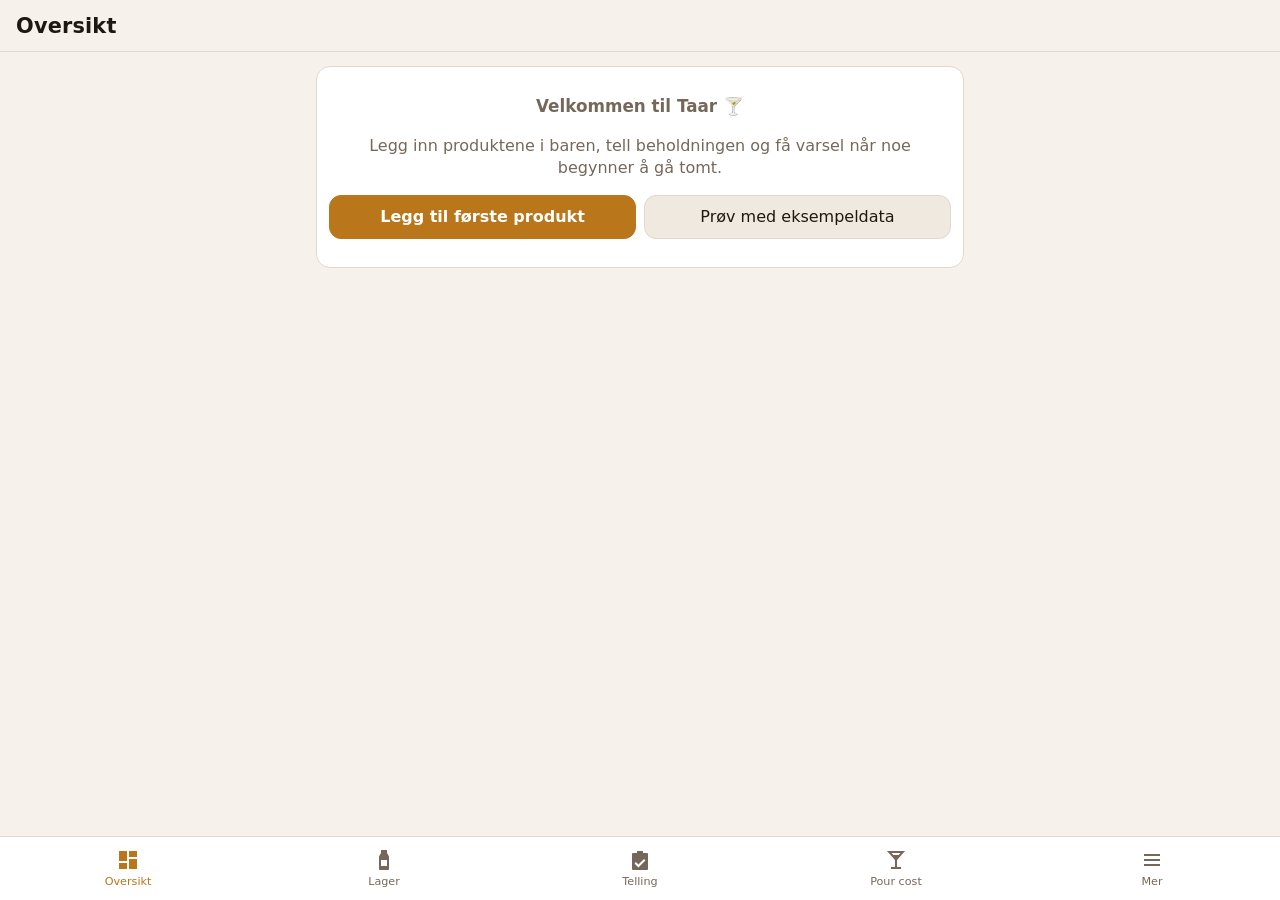
==== index.html @ 4aab5393 "Add Taar: personal bar inventory PWA Mobile-first offline web app for bar inventory: products with c" ====
<!doctype html>
<html lang="nb">
<head>
  <meta charset="utf-8">
  <meta name="viewport" content="width=device-width, initial-scale=1, viewport-fit=cover">
  <meta name="theme-color" content="#14110f">
  <meta name="apple-mobile-web-app-capable" content="yes">
  <meta name="mobile-web-app-capable" content="yes">
  <meta name="apple-mobile-web-app-status-bar-style" content="black-translucent">
  <meta name="apple-mobile-web-app-title" content="Taar">
  <title>Taar – barlager</title>
  <link rel="manifest" href="manifest.webmanifest">
  <link rel="icon" href="icon.svg" type="image/svg+xml">
  <link rel="apple-touch-icon" href="icon-192.png">
  <link rel="stylesheet" href="styles.css">
</head>
<body>
  <header class="topbar">
    <h1 id="title">Oversikt</h1>
  </header>

  <main id="view" class="view"></main>

  <nav class="tabbar" aria-label="Hovedmeny">
    <a href="#/oversikt" data-tab="oversikt">
      <svg viewBox="0 0 24 24" aria-hidden="true"><path d="M3 13h8V3H3zm0 8h8v-6H3zm10 0h8V11h-8zm0-18v6h8V3z"/></svg>
      <span>Oversikt</span><b class="badge" id="badge-low" hidden></b>
    </a>
    <a href="#/lager" data-tab="lager">
      <svg viewBox="0 0 24 24" aria-hidden="true"><path d="M9 2h6v3l1.5 2.5c.33.55.5 1.17.5 1.8V21a1 1 0 0 1-1 1H8a1 1 0 0 1-1-1V9.3c0-.63.17-1.25.5-1.8L9 5zm0 10v6h6v-6z"/></svg>
      <span>Lager</span>
    </a>
    <a href="#/telling" data-tab="telling">
      <svg viewBox="0 0 24 24" aria-hidden="true"><path d="M9 3h6v2h4a1 1 0 0 1 1 1v15a1 1 0 0 1-1 1H5a1 1 0 0 1-1-1V6a1 1 0 0 1 1-1h4zm1.4 13.6-2.5-2.5-1.4 1.4 3.9 3.9 7-7-1.4-1.4z"/></svg>
      <span>Telling</span><b class="badge dot" id="badge-count" hidden></b>
    </a>
    <a href="#/drinker" data-tab="drinker">
      <svg viewBox="0 0 24 24" aria-hidden="true"><path d="M3 3h18l-8 9v7h4v2H7v-2h4v-7zm4.5 2 1.8 2h5.4l1.8-2z"/></svg>
      <span>Pour cost</span>
    </a>
    <a href="#/mer" data-tab="mer">
      <svg viewBox="0 0 24 24" aria-hidden="true"><path d="M4 6h16v2H4zm0 5h16v2H4zm0 5h16v2H4z"/></svg>
      <span>Mer</span>
    </a>
  </nav>

  <dialog id="sheet" class="sheet">
    <div class="sheet-grip"></div>
    <button class="sheet-close" data-action="close-sheet" aria-label="Lukk">✕</button>
    <div id="sheet-body"></div>
  </dialog>

  <div id="toast" class="toast" role="status" aria-live="polite"></div>

  <script src="app.js"></script>
</body>
</html>
---- styles.css ----
:root {
  --bg: #14110f;
  --surface: #1f1a17;
  --surface-2: #2a241f;
  --line: #3a322b;
  --text: #f4ede4;
  --muted: #a89a8b;
  --accent: #e8a948;
  --accent-ink: #1a1208;
  --ok: #5cc28a;
  --warn: #e8a948;
  --bad: #ef6a5b;
  --radius: 14px;
  --tabbar-h: 64px;
  color-scheme: dark;
}

@media (prefers-color-scheme: light) {
  :root {
    --bg: #f6f1ea;
    --surface: #ffffff;
    --surface-2: #f0e9df;
    --line: #e2d8cb;
    --text: #1d1813;
    --muted: #75685b;
    --accent: #b9761a;
    --accent-ink: #ffffff;
    --ok: #23864f;
    --warn: #b9761a;
    --bad: #c53b2c;
    color-scheme: light;
  }
}

* { box-sizing: border-box; }
html, body { margin: 0; }
body {
  background: var(--bg);
  color: var(--text);
  font: 16px/1.4 system-ui, -apple-system, "Segoe UI", Roboto, sans-serif;
  -webkit-tap-highlight-color: transparent;
  padding-bottom: calc(var(--tabbar-h) + env(safe-area-inset-bottom));
}
button, input, select, textarea { font: inherit; color: inherit; }
a { color: var(--accent); }
h2 { font-size: 1.05rem; margin: 0 0 .6rem; }
h3 { font-size: .95rem; margin: 1rem 0 .4rem; color: var(--muted); font-weight: 600; }
.muted { color: var(--muted); }
.small { font-size: .85rem; }
.right { text-align: right; }
.num { font-variant-numeric: tabular-nums; }

/* Layout */
.topbar {
  position: sticky; top: 0; z-index: 10;
  background: color-mix(in srgb, var(--bg) 92%, transparent);
  backdrop-filter: blur(10px);
  padding: calc(env(safe-area-inset-top) + 12px) 16px 10px;
  border-bottom: 1px solid var(--line);
}
.topbar h1 { margin: 0; font-size: 1.3rem; letter-spacing: .01em; }
.view { max-width: 680px; margin: 0 auto; padding: 14px 16px 24px; }

.tabbar {
  position: fixed; inset: auto 0 0 0; z-index: 20;
  display: flex; justify-content: space-around;
  height: calc(var(--tabbar-h) + env(safe-area-inset-bottom));
  padding-bottom: env(safe-area-inset-bottom);
  background: var(--surface);
  border-top: 1px solid var(--line);
}
.tabbar a {
  position: relative; flex: 1;
  display: flex; flex-direction: column; align-items: center; justify-content: center; gap: 2px;
  color: var(--muted); text-decoration: none; font-size: .7rem;
}
.tabbar svg { width: 24px; height: 24px; fill: currentColor; }
.tabbar a.active { color: var(--accent); }
.badge {
  position: absolute; top: 6px; left: calc(50% + 6px);
  min-width: 18px; height: 18px; padding: 0 5px; border-radius: 9px;
  background: var(--bad); color: #fff; font-size: .7rem; line-height: 18px; text-align: center;
}
.badge.dot { min-width: 10px; width: 10px; height: 10px; padding: 0; background: var(--accent); top: 10px; }

/* Cards & stats */
.card {
  background: var(--surface); border: 1px solid var(--line); border-radius: var(--radius);
  padding: 14px; margin-bottom: 12px;
}
.card-head { display: flex; align-items: center; justify-content: space-between; gap: 8px; margin-bottom: .6rem; }
.card-head h2 { margin: 0; }
.stats { display: grid; grid-template-columns: repeat(3, 1fr); gap: 8px; margin-bottom: 12px; }
.stat { background: var(--surface); border: 1px solid var(--line); border-radius: var(--radius); padding: 12px; min-width: 0; }
.stat .label { color: var(--muted); font-size: .75rem; }
.stat .value { font-size: 1.15rem; font-weight: 700; font-variant-numeric: tabular-nums; overflow-wrap: anywhere; }
.stat.alert .value { color: var(--bad); }
.grid2 { display: grid; grid-template-columns: 1fr 1fr; gap: 8px; }

/* Buttons */
.btn {
  display: inline-flex; align-items: center; justify-content: center; gap: 6px;
  min-height: 44px; padding: 0 16px; border-radius: 12px;
  border: 1px solid var(--line); background: var(--surface-2); cursor: pointer; text-decoration: none; color: var(--text);
}
.btn.primary { background: var(--accent); border-color: var(--accent); color: var(--accent-ink); font-weight: 600; }
.btn.danger { color: var(--bad); }
.btn.small { min-height: 34px; padding: 0 12px; font-size: .9rem; }
.btn.block { width: 100%; }
.btn:disabled { opacity: .5; }
.btn-row { display: flex; gap: 8px; flex-wrap: wrap; margin-top: 12px; }
.btn-row .btn { flex: 1; }
.linkbtn { background: none; border: 0; color: var(--accent); padding: 0; cursor: pointer; }
.fab {
  position: fixed; z-index: 15;
  right: max(16px, calc(50% - 340px + 16px));
  bottom: calc(var(--tabbar-h) + env(safe-area-inset-bottom) + 16px);
  width: 56px; height: 56px; border-radius: 50%; border: 0;
  background: var(--accent); color: var(--accent-ink); font-size: 2rem; line-height: 1;
  box-shadow: 0 6px 20px rgba(0,0,0,.35); cursor: pointer;
}

/* Lists */
.list { background: var(--surface); border: 1px solid var(--line); border-radius: var(--radius); overflow: hidden; margin-bottom: 12px; }
.row {
  display: flex; align-items: center; gap: 10px; padding: 12px 14px;
  border-top: 1px solid var(--line); cursor: pointer; min-height: 60px;
}
.row:first-child { border-top: 0; }
.row-main { flex: 1; min-width: 0; }
.row-title { font-weight: 600; overflow: hidden; text-overflow: ellipsis; white-space: nowrap; }
.row-sub { color: var(--muted); font-size: .82rem; overflow: hidden; text-overflow: ellipsis; white-space: nowrap; }
.row-end { text-align: right; font-variant-numeric: tabular-nums; white-space: nowrap; }
.group-label { font-size: .78rem; text-transform: uppercase; letter-spacing: .06em; color: var(--muted); margin: 14px 4px 6px; }
.tag { display: inline-block; padding: 1px 7px; border-radius: 6px; font-size: .72rem; font-weight: 700; vertical-align: 2px; margin-left: 4px; }
.tag.low { background: color-mix(in srgb, var(--bad) 20%, transparent); color: var(--bad); }
.tag.bell { background: var(--surface-2); color: var(--muted); font-weight: 500; }
.pct { display: inline-block; min-width: 58px; padding: 4px 8px; border-radius: 8px; text-align: center; font-weight: 700; font-variant-numeric: tabular-nums; }
.pct.ok { background: color-mix(in srgb, var(--ok) 18%, transparent); color: var(--ok); }
.pct.warn { background: color-mix(in srgb, var(--warn) 20%, transparent); color: var(--warn); }
.pct.bad { background: color-mix(in srgb, var(--bad) 18%, transparent); color: var(--bad); }
.empty { text-align: center; padding: 28px 12px; color: var(--muted); }
.empty .btn-row { justify-content: center; }

/* Stepper */
.stepper { display: inline-flex; align-items: center; border: 1px solid var(--line); border-radius: 12px; overflow: hidden; flex-shrink: 0; }
.stepper button {
  width: 40px; height: 40px; border: 0; background: var(--surface-2); font-size: 1.3rem; cursor: pointer;
}
.stepper .qty { min-width: 64px; text-align: center; font-variant-numeric: tabular-nums; font-weight: 600; padding: 0 6px; font-size: .95rem; }
.stepper input.qty { width: 64px; border: 0; background: transparent; height: 40px; -moz-appearance: textfield; }
.stepper input.qty::-webkit-inner-spin-button { -webkit-appearance: none; }

/* Toolbar */
.toolbar { display: flex; gap: 8px; margin-bottom: 8px; flex-wrap: wrap; }
.toolbar input[type=search] { flex: 1 1 180px; }
.toolbar select { flex: 0 1 160px; }
.chip { display: inline-flex; align-items: center; gap: 6px; padding: 0 12px; min-height: 44px; border: 1px solid var(--line); border-radius: 12px; background: var(--surface); font-size: .9rem; cursor: pointer; }
.chip input { accent-color: var(--accent); }

/* Forms */
input[type=text], input[type=search], input[type=number], select, textarea {
  width: 100%; min-height: 44px; padding: 8px 12px;
  background: var(--surface-2); border: 1px solid var(--line); border-radius: 10px;
}
input:focus, select:focus, textarea:focus { outline: 2px solid var(--accent); outline-offset: 1px; }
label.field { display: block; margin-bottom: 12px; }
label.field > span { display: block; font-size: .85rem; color: var(--muted); margin-bottom: 4px; }
.field-row { display: grid; grid-template-columns: 1fr 1fr; gap: 10px; }
.check { display: flex; align-items: center; gap: 10px; margin: 6px 0 12px; cursor: pointer; }
.check input { width: 22px; height: 22px; accent-color: var(--accent); }
.hint { font-size: .8rem; color: var(--muted); margin: -6px 0 12px; }
.input-suffix { position: relative; }
.input-suffix input { padding-right: 44px; }
.input-suffix em { position: absolute; right: 12px; top: 50%; transform: translateY(-50%); color: var(--muted); font-style: normal; font-size: .85rem; pointer-events: none; }

/* Sheet (dialog) */
.sheet {
  width: 100%; max-width: 640px; max-height: 92vh; margin: auto auto 0;
  padding: 10px 16px calc(20px + env(safe-area-inset-bottom));
  border: 1px solid var(--line); border-bottom: 0; border-radius: 20px 20px 0 0;
  background: var(--surface); color: var(--text);
}
.sheet::backdrop { background: rgba(0,0,0,.55); }
.sheet[open] { animation: slideup .18s ease-out; }
@keyframes slideup { from { transform: translateY(40px); } to { transform: none; } }
.sheet-grip { width: 40px; height: 5px; border-radius: 3px; background: var(--line); margin: 0 auto 8px; }
.sheet-close { position: absolute; top: 10px; right: 12px; width: 36px; height: 36px; border-radius: 50%; border: 0; background: var(--surface-2); cursor: pointer; }
.sheet h2 { font-size: 1.2rem; margin: 6px 44px 4px 0; }
.big-stock { font-size: 2.2rem; font-weight: 800; font-variant-numeric: tabular-nums; }
.kv { display: grid; grid-template-columns: 1fr 1fr; gap: 8px; margin: 12px 0; }
.kv div { background: var(--surface-2); border-radius: 10px; padding: 8px 10px; }
.kv span { display: block; font-size: .75rem; color: var(--muted); }
.kv b { font-variant-numeric: tabular-nums; }

/* Ingredients editor */
.ing { display: grid; grid-template-columns: 1fr 96px 40px; gap: 6px; margin-bottom: 6px; align-items: center; }
.ing button { height: 44px; border-radius: 10px; border: 1px solid var(--line); background: var(--surface-2); cursor: pointer; }
.calc { background: var(--surface-2); border-radius: 12px; padding: 10px 12px; margin: 10px 0; display: grid; grid-template-columns: 1fr auto; gap: 4px 12px; font-variant-numeric: tabular-nums; }
.calc .big { font-size: 1.1rem; font-weight: 700; }

/* Counting */
.count-row { padding: 12px 14px; border-top: 1px solid var(--line); }
.count-row:first-child { border-top: 0; }
.count-row.done { background: color-mix(in srgb, var(--ok) 7%, transparent); }
.count-head { display: flex; align-items: center; gap: 10px; }
.count-head .row-main { flex: 1; }
.count-ctrl { display: flex; align-items: center; gap: 12px; margin-top: 10px; flex-wrap: wrap; }
.count-ctrl .lbl { font-size: .8rem; color: var(--muted); }
.open { display: flex; align-items: center; gap: 10px; flex: 1 1 200px; }
.open input[type=range] { flex: 1; accent-color: var(--accent); height: 32px; }
.open-val { min-width: 34px; text-align: right; font-weight: 600; font-variant-numeric: tabular-nums; }
.bottle { width: 18px; height: 34px; border: 2px solid var(--muted); border-radius: 5px 5px 4px 4px; position: relative; overflow: hidden; flex-shrink: 0; }
.bottle i { position: absolute; left: 0; right: 0; bottom: 0; background: var(--accent); transition: height .1s; }
.done-btn { width: 40px; height: 40px; border-radius: 50%; border: 1px solid var(--line); background: var(--surface-2); color: var(--muted); cursor: pointer; font-size: 1.1rem; flex-shrink: 0; }
.count-row.done .done-btn { background: var(--ok); border-color: var(--ok); color: #fff; }
.count-footer {
  position: sticky; bottom: calc(var(--tabbar-h) + env(safe-area-inset-bottom) + 8px);
  display: flex; align-items: center; gap: 8px; padding: 10px 12px; margin-top: 12px;
  background: var(--surface); border: 1px solid var(--line); border-radius: var(--radius);
  box-shadow: 0 -6px 20px rgba(0,0,0,.25);
}
.count-footer .progress { flex: 1; font-size: .9rem; }
.bar { height: 6px; border-radius: 3px; background: var(--surface-2); overflow: hidden; margin-top: 4px; }
.bar i { display: block; height: 100%; background: var(--ok); }

/* Tables */
table { width: 100%; border-collapse: collapse; font-size: .9rem; }
th, td { padding: 8px 6px; border-top: 1px solid var(--line); text-align: left; }
th { color: var(--muted); font-weight: 600; font-size: .78rem; border-top: 0; }
td.n, th.n { text-align: right; font-variant-numeric: tabular-nums; white-space: nowrap; }
.table-wrap { overflow-x: auto; }

.toast {
  position: fixed; left: 50%; bottom: calc(var(--tabbar-h) + env(safe-area-inset-bottom) + 84px);
  transform: translateX(-50%) translateY(20px); opacity: 0; pointer-events: none;
  background: var(--text); color: var(--bg); padding: 10px 16px; border-radius: 12px;
  font-size: .9rem; transition: .2s; z-index: 50; max-width: calc(100% - 32px);
}
.toast.show { opacity: 1; transform: translateX(-50%); }

@media (max-width: 380px) {
  .stats { grid-template-columns: 1fr 1fr; }
  .stats .stat:last-child { grid-column: span 2; }
}
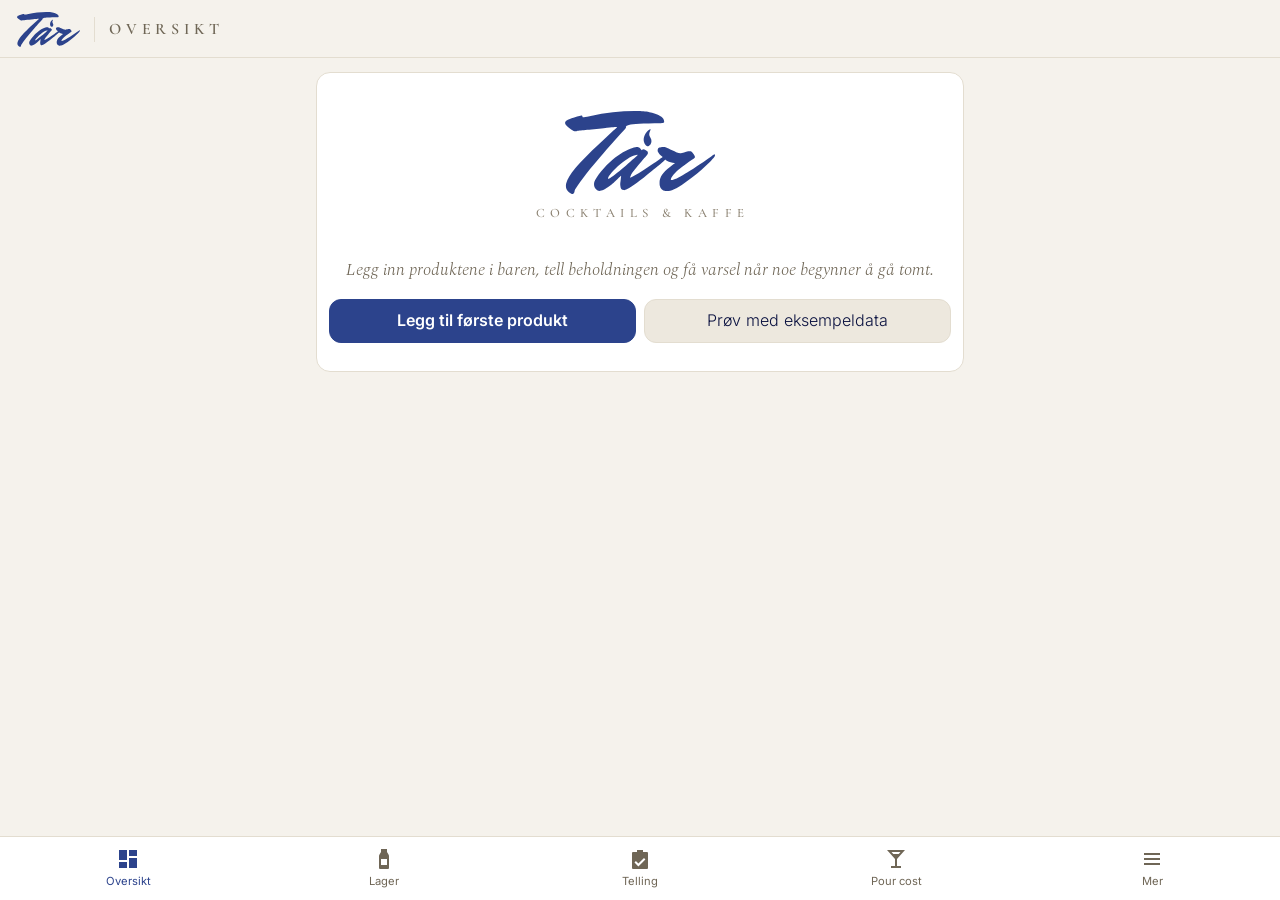
==== commit a053c0fc: "Apply Tår brand identity Rename app from Taar to Tår. Add traced vector wordmark (logo.svg) and coba" ====
--- a/index.html
+++ b/index.html
@@ -3,19 +3,22 @@
 <head>
   <meta charset="utf-8">
   <meta name="viewport" content="width=device-width, initial-scale=1, viewport-fit=cover">
-  <meta name="theme-color" content="#14110f">
+  <meta name="theme-color" content="#F5F2EC" media="(prefers-color-scheme: light)">
+  <meta name="theme-color" content="#0B1240" media="(prefers-color-scheme: dark)">
   <meta name="apple-mobile-web-app-capable" content="yes">
   <meta name="mobile-web-app-capable" content="yes">
-  <meta name="apple-mobile-web-app-status-bar-style" content="black-translucent">
-  <meta name="apple-mobile-web-app-title" content="Taar">
-  <title>Taar – barlager</title>
+  <meta name="apple-mobile-web-app-status-bar-style" content="default">
+  <meta name="apple-mobile-web-app-title" content="Tår">
+  <title>Tår – barlager</title>
   <link rel="manifest" href="manifest.webmanifest">
   <link rel="icon" href="icon.svg" type="image/svg+xml">
+  <link rel="preload" href="fonts/cormorant-garamond-latin-600-normal.woff2" as="font" type="font/woff2" crossorigin>
   <link rel="apple-touch-icon" href="icon-192.png">
   <link rel="stylesheet" href="styles.css">
 </head>
 <body>
   <header class="topbar">
+    <a href="#/oversikt" class="logo" aria-label="Tår – til oversikten"></a>
     <h1 id="title">Oversikt</h1>
   </header>
 
--- a/styles.css
+++ b/styles.css
@@ -1,34 +1,60 @@
+@font-face { font-family: "Cormorant Garamond"; font-weight: 500; font-style: normal; font-display: swap; src: url(fonts/cormorant-garamond-latin-500-normal.woff2) format("woff2"); }
+@font-face { font-family: "Cormorant Garamond"; font-weight: 600; font-style: normal; font-display: swap; src: url(fonts/cormorant-garamond-latin-600-normal.woff2) format("woff2"); }
+@font-face { font-family: "Cormorant Garamond"; font-weight: 600; font-style: italic; font-display: swap; src: url(fonts/cormorant-garamond-latin-600-italic.woff2) format("woff2"); }
+@font-face { font-family: "Spectral"; font-weight: 300; font-style: italic; font-display: swap; src: url(fonts/spectral-latin-300-italic.woff2) format("woff2"); }
+@font-face { font-family: "Spectral"; font-weight: 300; font-style: normal; font-display: swap; src: url(fonts/spectral-latin-300-normal.woff2) format("woff2"); }
+@font-face { font-family: "Inter"; font-weight: 300; font-style: normal; font-display: swap; src: url(fonts/inter-latin-300-normal.woff2) format("woff2"); }
+@font-face { font-family: "Inter"; font-weight: 400; font-style: normal; font-display: swap; src: url(fonts/inter-latin-400-normal.woff2) format("woff2"); }
+@font-face { font-family: "Inter"; font-weight: 600; font-style: normal; font-display: swap; src: url(fonts/inter-latin-600-normal.woff2) format("woff2"); }
+
+/* Tår profil: Cobalt #2C438C, Navy #0B1240, Linen #EDE8DE, White,
+   aksenter #DE906E, #B0785F, #8A8070 */
 :root {
-  --bg: #14110f;
-  --surface: #1f1a17;
-  --surface-2: #2a241f;
-  --line: #3a322b;
-  --text: #f4ede4;
-  --muted: #a89a8b;
-  --accent: #e8a948;
-  --accent-ink: #1a1208;
-  --ok: #5cc28a;
-  --warn: #e8a948;
-  --bad: #ef6a5b;
+  --font-display: "Cormorant Garamond", Garamond, "Times New Roman", serif;
+  --font-text: "Spectral", Georgia, serif;
+  --font-ui: "Inter", system-ui, -apple-system, "Segoe UI", Roboto, sans-serif;
+
+  --cobalt: #2C438C;
+  --navy: #0B1240;
+  --linen: #EDE8DE;
+  --peach: #DE906E;
+  --clay: #B0785F;
+  --stone: #8A8070;
+
+  --bg: #F5F2EC;
+  --surface: #FFFFFF;
+  --surface-2: #EDE8DE;
+  --line: #E3DDD0;
+  --text: #0B1240;
+  --muted: #6F6656;
+  --brand: #2C438C;
+  --accent: #2C438C;
+  --accent-ink: #FFFFFF;
+  --highlight: #DE906E;
+  --ok: #3F7A5C;
+  --warn: #A9673F;
+  --bad: #B8432E;
   --radius: 14px;
   --tabbar-h: 64px;
-  color-scheme: dark;
-}
-
-@media (prefers-color-scheme: light) {
+  color-scheme: light;
+}
+
+@media (prefers-color-scheme: dark) {
   :root {
-    --bg: #f6f1ea;
-    --surface: #ffffff;
-    --surface-2: #f0e9df;
-    --line: #e2d8cb;
-    --text: #1d1813;
-    --muted: #75685b;
-    --accent: #b9761a;
-    --accent-ink: #ffffff;
-    --ok: #23864f;
-    --warn: #b9761a;
-    --bad: #c53b2c;
-    color-scheme: light;
+    --bg: #0B1240;
+    --surface: #121A4E;
+    --surface-2: #1B2460;
+    --line: #29336F;
+    --text: #EDE8DE;
+    --muted: #ABA393;
+    --brand: #EDE8DE;
+    --accent: #DE906E;
+    --accent-ink: #0B1240;
+    --highlight: #DE906E;
+    --ok: #7FBF98;
+    --warn: #E5A57F;
+    --bad: #F08A72;
+    color-scheme: dark;
   }
 }
 
@@ -37,14 +63,14 @@
 body {
   background: var(--bg);
   color: var(--text);
-  font: 16px/1.4 system-ui, -apple-system, "Segoe UI", Roboto, sans-serif;
+  font: 400 16px/1.45 var(--font-ui);
   -webkit-tap-highlight-color: transparent;
   padding-bottom: calc(var(--tabbar-h) + env(safe-area-inset-bottom));
 }
 button, input, select, textarea { font: inherit; color: inherit; }
 a { color: var(--accent); }
-h2 { font-size: 1.05rem; margin: 0 0 .6rem; }
-h3 { font-size: .95rem; margin: 1rem 0 .4rem; color: var(--muted); font-weight: 600; }
+h2 { font-family: var(--font-display); font-weight: 600; font-size: 1.45rem; line-height: 1.15; margin: 0 0 .6rem; color: var(--brand); }
+h3 { font-family: var(--font-display); font-size: .9rem; font-weight: 600; text-transform: uppercase; letter-spacing: .28em; margin: 1.2rem 0 .4rem; color: var(--muted); }
 .muted { color: var(--muted); }
 .small { font-size: .85rem; }
 .right { text-align: right; }
@@ -58,7 +84,20 @@
   padding: calc(env(safe-area-inset-top) + 12px) 16px 10px;
   border-bottom: 1px solid var(--line);
 }
-.topbar h1 { margin: 0; font-size: 1.3rem; letter-spacing: .01em; }
+.topbar { display: flex; align-items: center; gap: 14px; }
+.topbar h1 {
+  margin: 0; font-family: var(--font-display); font-weight: 600; font-size: 1rem;
+  text-transform: uppercase; letter-spacing: .3em; color: var(--muted);
+  padding-left: 14px; border-left: 1px solid var(--line); line-height: 1.6;
+}
+.logo {
+  display: block; aspect-ratio: 1552 / 858; background: var(--brand);
+  -webkit-mask: url(logo.svg) center / contain no-repeat; mask: url(logo.svg) center / contain no-repeat;
+}
+.topbar .logo { width: 64px; }
+.hero { text-align: center; padding: 10px 0 18px; }
+.hero .logo { width: 150px; margin: 0 auto; }
+.hero .tagline { font-family: var(--font-display); font-style: normal; font-weight: 500; font-size: .8rem; text-transform: uppercase; letter-spacing: .42em; color: var(--stone); margin-top: 10px; padding-left: .42em; }
 .view { max-width: 680px; margin: 0 auto; padding: 14px 16px 24px; }
 
 .tabbar {
@@ -81,7 +120,7 @@
   min-width: 18px; height: 18px; padding: 0 5px; border-radius: 9px;
   background: var(--bad); color: #fff; font-size: .7rem; line-height: 18px; text-align: center;
 }
-.badge.dot { min-width: 10px; width: 10px; height: 10px; padding: 0; background: var(--accent); top: 10px; }
+.badge.dot { min-width: 10px; width: 10px; height: 10px; padding: 0; background: var(--highlight); top: 10px; }
 
 /* Cards & stats */
 .card {
@@ -92,8 +131,8 @@
 .card-head h2 { margin: 0; }
 .stats { display: grid; grid-template-columns: repeat(3, 1fr); gap: 8px; margin-bottom: 12px; }
 .stat { background: var(--surface); border: 1px solid var(--line); border-radius: var(--radius); padding: 12px; min-width: 0; }
-.stat .label { color: var(--muted); font-size: .75rem; }
-.stat .value { font-size: 1.15rem; font-weight: 700; font-variant-numeric: tabular-nums; overflow-wrap: anywhere; }
+.stat .label { color: var(--muted); font-size: .68rem; text-transform: uppercase; letter-spacing: .12em; }
+.stat .value { font-size: 1.15rem; font-weight: 600; font-variant-numeric: tabular-nums; overflow-wrap: anywhere; }
 .stat.alert .value { color: var(--bad); }
 .grid2 { display: grid; grid-template-columns: 1fr 1fr; gap: 8px; }
 
@@ -128,18 +167,21 @@
 }
 .row:first-child { border-top: 0; }
 .row-main { flex: 1; min-width: 0; }
-.row-title { font-weight: 600; overflow: hidden; text-overflow: ellipsis; white-space: nowrap; }
+.row-title { font-family: var(--font-display); font-size: 1.2rem; line-height: 1.2; font-weight: 600; color: var(--brand); overflow: hidden; text-overflow: ellipsis; white-space: nowrap; }
 .row-sub { color: var(--muted); font-size: .82rem; overflow: hidden; text-overflow: ellipsis; white-space: nowrap; }
+.row-title.drink { font-style: italic; }
 .row-end { text-align: right; font-variant-numeric: tabular-nums; white-space: nowrap; }
-.group-label { font-size: .78rem; text-transform: uppercase; letter-spacing: .06em; color: var(--muted); margin: 14px 4px 6px; }
-.tag { display: inline-block; padding: 1px 7px; border-radius: 6px; font-size: .72rem; font-weight: 700; vertical-align: 2px; margin-left: 4px; }
+.group-label { font-family: var(--font-display); font-weight: 600; font-size: .85rem; text-transform: uppercase; letter-spacing: .32em; color: var(--muted); margin: 18px 4px 8px; }
+.tag { display: inline-block; padding: 1px 7px; border-radius: 6px; font-family: var(--font-ui); font-size: .7rem; font-weight: 600; vertical-align: 3px; margin-left: 6px; }
 .tag.low { background: color-mix(in srgb, var(--bad) 20%, transparent); color: var(--bad); }
 .tag.bell { background: var(--surface-2); color: var(--muted); font-weight: 500; }
-.pct { display: inline-block; min-width: 58px; padding: 4px 8px; border-radius: 8px; text-align: center; font-weight: 700; font-variant-numeric: tabular-nums; }
+.pct { display: inline-block; min-width: 58px; padding: 4px 8px; border-radius: 8px; text-align: center; font-weight: 600; font-variant-numeric: tabular-nums; }
 .pct.ok { background: color-mix(in srgb, var(--ok) 18%, transparent); color: var(--ok); }
 .pct.warn { background: color-mix(in srgb, var(--warn) 20%, transparent); color: var(--warn); }
 .pct.bad { background: color-mix(in srgb, var(--bad) 18%, transparent); color: var(--bad); }
-.empty { text-align: center; padding: 28px 12px; color: var(--muted); }
+.empty { text-align: center; padding: 28px 12px; color: var(--muted); font-family: var(--font-text); font-style: italic; font-weight: 300; font-size: 1.05rem; }
+.empty .btn { font-family: var(--font-ui); font-style: normal; font-size: 1rem; }
+.lead { font-family: var(--font-text); font-style: italic; font-weight: 300; font-size: 1.05rem; color: var(--muted); }
 .empty .btn-row { justify-content: center; }
 
 /* Stepper */
@@ -169,7 +211,7 @@
 .field-row { display: grid; grid-template-columns: 1fr 1fr; gap: 10px; }
 .check { display: flex; align-items: center; gap: 10px; margin: 6px 0 12px; cursor: pointer; }
 .check input { width: 22px; height: 22px; accent-color: var(--accent); }
-.hint { font-size: .8rem; color: var(--muted); margin: -6px 0 12px; }
+.hint { font-family: var(--font-text); font-style: italic; font-weight: 300; font-size: .9rem; color: var(--muted); margin: -6px 0 12px; }
 .input-suffix { position: relative; }
 .input-suffix input { padding-right: 44px; }
 .input-suffix em { position: absolute; right: 12px; top: 50%; transform: translateY(-50%); color: var(--muted); font-style: normal; font-size: .85rem; pointer-events: none; }
@@ -186,11 +228,11 @@
 @keyframes slideup { from { transform: translateY(40px); } to { transform: none; } }
 .sheet-grip { width: 40px; height: 5px; border-radius: 3px; background: var(--line); margin: 0 auto 8px; }
 .sheet-close { position: absolute; top: 10px; right: 12px; width: 36px; height: 36px; border-radius: 50%; border: 0; background: var(--surface-2); cursor: pointer; }
-.sheet h2 { font-size: 1.2rem; margin: 6px 44px 4px 0; }
-.big-stock { font-size: 2.2rem; font-weight: 800; font-variant-numeric: tabular-nums; }
+.sheet h2 { font-size: 1.8rem; margin: 6px 44px 4px 0; }
+.big-stock { font-size: 2.2rem; font-weight: 300; letter-spacing: -.01em; font-variant-numeric: tabular-nums; }
 .kv { display: grid; grid-template-columns: 1fr 1fr; gap: 8px; margin: 12px 0; }
 .kv div { background: var(--surface-2); border-radius: 10px; padding: 8px 10px; }
-.kv span { display: block; font-size: .75rem; color: var(--muted); }
+.kv span { display: block; font-size: .68rem; text-transform: uppercase; letter-spacing: .1em; color: var(--muted); }
 .kv b { font-variant-numeric: tabular-nums; }
 
 /* Ingredients editor */
@@ -208,10 +250,10 @@
 .count-ctrl { display: flex; align-items: center; gap: 12px; margin-top: 10px; flex-wrap: wrap; }
 .count-ctrl .lbl { font-size: .8rem; color: var(--muted); }
 .open { display: flex; align-items: center; gap: 10px; flex: 1 1 200px; }
-.open input[type=range] { flex: 1; accent-color: var(--accent); height: 32px; }
+.open input[type=range] { flex: 1; accent-color: var(--brand); height: 32px; }
 .open-val { min-width: 34px; text-align: right; font-weight: 600; font-variant-numeric: tabular-nums; }
 .bottle { width: 18px; height: 34px; border: 2px solid var(--muted); border-radius: 5px 5px 4px 4px; position: relative; overflow: hidden; flex-shrink: 0; }
-.bottle i { position: absolute; left: 0; right: 0; bottom: 0; background: var(--accent); transition: height .1s; }
+.bottle i { position: absolute; left: 0; right: 0; bottom: 0; background: var(--highlight); transition: height .1s; }
 .done-btn { width: 40px; height: 40px; border-radius: 50%; border: 1px solid var(--line); background: var(--surface-2); color: var(--muted); cursor: pointer; font-size: 1.1rem; flex-shrink: 0; }
 .count-row.done .done-btn { background: var(--ok); border-color: var(--ok); color: #fff; }
 .count-footer {
@@ -227,7 +269,7 @@
 /* Tables */
 table { width: 100%; border-collapse: collapse; font-size: .9rem; }
 th, td { padding: 8px 6px; border-top: 1px solid var(--line); text-align: left; }
-th { color: var(--muted); font-weight: 600; font-size: .78rem; border-top: 0; }
+th { color: var(--muted); font-weight: 400; font-size: .68rem; text-transform: uppercase; letter-spacing: .1em; border-top: 0; }
 td.n, th.n { text-align: right; font-variant-numeric: tabular-nums; white-space: nowrap; }
 .table-wrap { overflow-x: auto; }
 
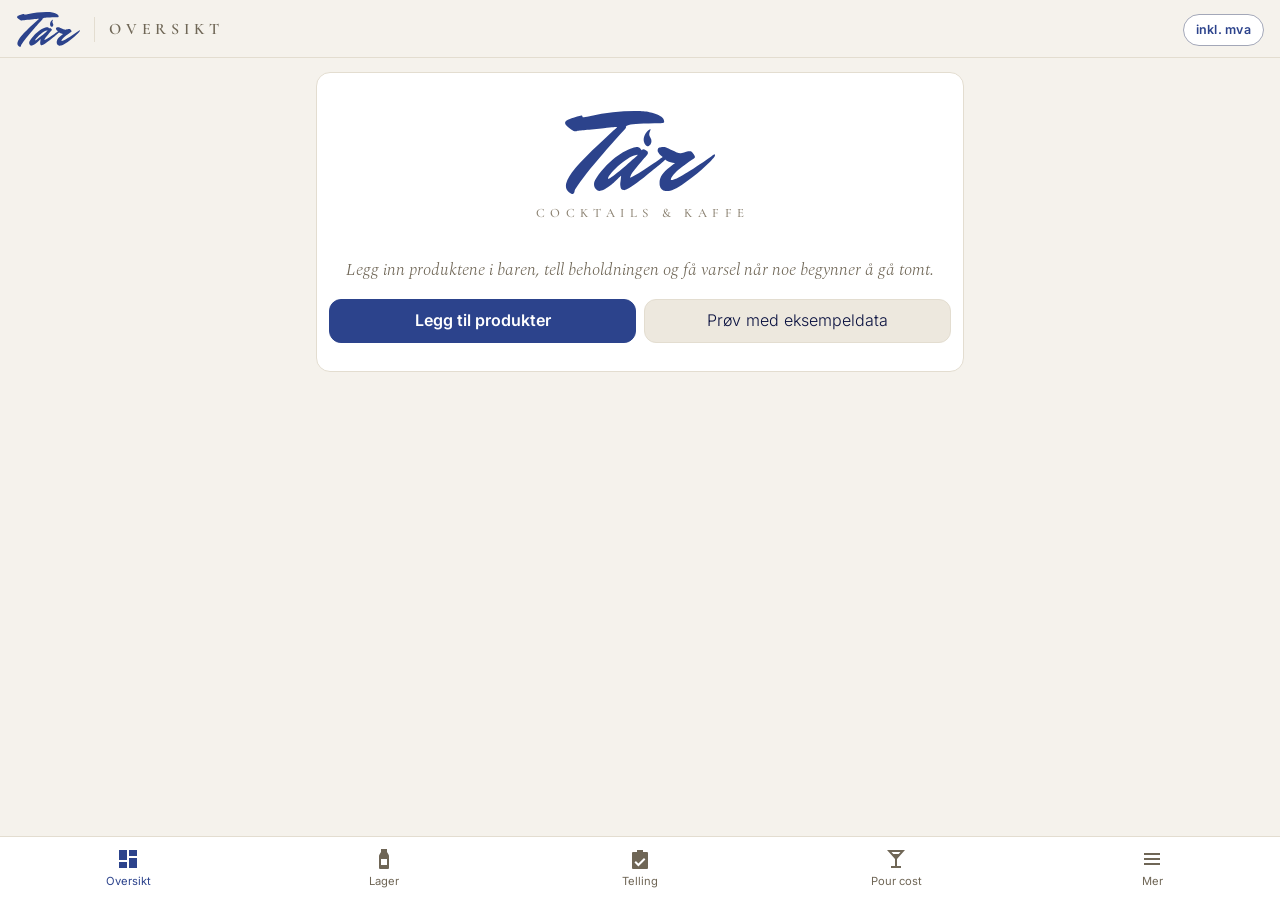
==== commit e385c12e: "Use one universal VAT display toggle All prices (purchase and sale) are entered incl. VAT. A single " ====
--- a/index.html
+++ b/index.html
@@ -3,8 +3,8 @@
 <head>
   <meta charset="utf-8">
   <meta name="viewport" content="width=device-width, initial-scale=1, viewport-fit=cover">
-  <meta name="theme-color" content="#F5F2EC" media="(prefers-color-scheme: light)">
-  <meta name="theme-color" content="#0B1240" media="(prefers-color-scheme: dark)">
+  <meta name="theme-color" content="#F5F2EC">
+  <meta name="color-scheme" content="light">
   <meta name="apple-mobile-web-app-capable" content="yes">
   <meta name="mobile-web-app-capable" content="yes">
   <meta name="apple-mobile-web-app-status-bar-style" content="default">
@@ -20,6 +20,7 @@
   <header class="topbar">
     <a href="#/oversikt" class="logo" aria-label="Tår – til oversikten"></a>
     <h1 id="title">Oversikt</h1>
+    <button id="vat-toggle" class="vat-toggle" data-action="toggle-vat" aria-label="Bytt mellom beløp med og uten mva">inkl. mva</button>
   </header>
 
   <main id="view" class="view"></main>
--- a/styles.css
+++ b/styles.css
@@ -39,24 +39,6 @@
   color-scheme: light;
 }
 
-@media (prefers-color-scheme: dark) {
-  :root {
-    --bg: #0B1240;
-    --surface: #121A4E;
-    --surface-2: #1B2460;
-    --line: #29336F;
-    --text: #EDE8DE;
-    --muted: #ABA393;
-    --brand: #EDE8DE;
-    --accent: #DE906E;
-    --accent-ink: #0B1240;
-    --highlight: #DE906E;
-    --ok: #7FBF98;
-    --warn: #E5A57F;
-    --bad: #F08A72;
-    color-scheme: dark;
-  }
-}
 
 * { box-sizing: border-box; }
 html, body { margin: 0; }
@@ -234,6 +216,7 @@
 .kv div { background: var(--surface-2); border-radius: 10px; padding: 8px 10px; }
 .kv span { display: block; font-size: .68rem; text-transform: uppercase; letter-spacing: .1em; color: var(--muted); }
 .kv b { font-variant-numeric: tabular-nums; }
+.kv .pct { display: inline-block; margin-top: 4px; font-size: .95rem; letter-spacing: 0; text-transform: none; }
 
 /* Ingredients editor */
 .ing { display: grid; grid-template-columns: 1fr 96px 40px; gap: 6px; margin-bottom: 6px; align-items: center; }
@@ -285,3 +268,89 @@
   .stats { grid-template-columns: 1fr 1fr; }
   .stats .stat:last-child { grid-column: span 2; }
 }
+
+/* Strekkode */
+.ico { width: 18px; height: 18px; fill: currentColor; flex-shrink: 0; }
+button.chip { color: var(--text); }
+.input-btn { display: flex; gap: 8px; }
+.input-btn > input, .input-btn > select { flex: 1; min-width: 0; }
+.scanner { position: relative; border-radius: 14px; overflow: hidden; background: #000; aspect-ratio: 4 / 3; }
+.scanner video { width: 100%; height: 100%; object-fit: cover; display: block; }
+.scan-line {
+  position: absolute; left: 10%; right: 10%; top: 50%; height: 2px;
+  background: var(--highlight); box-shadow: 0 0 12px var(--highlight);
+  animation: scanline 1.8s ease-in-out infinite alternate;
+}
+@keyframes scanline { from { transform: translateY(-50px); } to { transform: translateY(50px); } }
+.count-row.flash { animation: flash 1.6s ease-out; }
+@keyframes flash { 0%, 30% { background: color-mix(in srgb, var(--highlight) 35%, transparent); } 100% { background: transparent; } }
+
+/* Leverandørgrupper på oversikten */
+.supplier-head { display: flex; align-items: baseline; justify-content: space-between; }
+.supplier-head .linkbtn { padding: 4px 6px; }
+
+/* Rapport per telling */
+.report-actions { display: flex; gap: 8px; margin-bottom: 8px; }
+.report-actions .btn { flex: 1; padding: 0 10px; }
+.report {
+  background: var(--surface); border: 1px solid var(--line); border-radius: var(--radius);
+  padding: 20px 16px;
+}
+.report-head { display: flex; align-items: center; gap: 16px; padding-bottom: 14px; border-bottom: 1px solid var(--line); }
+.report-head .logo { width: 84px; flex-shrink: 0; }
+.report-kicker { font-family: var(--font-display); font-weight: 600; font-size: .8rem; text-transform: uppercase; letter-spacing: .3em; color: var(--muted); }
+.report-stats { display: grid; grid-template-columns: 1fr 1fr; gap: 8px; margin: 14px 0 4px; }
+.report-stats div { background: var(--surface-2); border-radius: 10px; padding: 8px 10px; }
+.report-stats span { display: block; font-size: .66rem; text-transform: uppercase; letter-spacing: .1em; color: var(--muted); }
+.report-stats b { font-weight: 600; font-variant-numeric: tabular-nums; }
+.report section { break-inside: auto; }
+.report table { font-size: .85rem; }
+.report .sum-row td { font-weight: 600; border-top: 2px solid var(--line); }
+.report .cat-row td {
+  font-family: var(--font-display); font-weight: 600; font-size: .78rem; text-transform: uppercase;
+  letter-spacing: .25em; color: var(--muted); padding-top: 14px;
+}
+.report-foot { margin-top: 18px; padding-top: 10px; border-top: 1px solid var(--line); text-align: center; font-family: var(--font-text); font-style: italic; font-weight: 300; font-size: .85rem; color: var(--muted); }
+
+@media print {
+  @page { margin: 14mm; }
+  body { background: #fff; padding: 0; }
+  .topbar, .tabbar, .fab, .toast, .no-print, #sheet { display: none !important; }
+  .view { max-width: none; padding: 0; }
+  .report { border: 0; padding: 0; border-radius: 0; }
+  .report-stats { grid-template-columns: repeat(4, 1fr); }
+  .report-stats div { -webkit-print-color-adjust: exact; print-color-adjust: exact; }
+  .report tr { break-inside: avoid; }
+  .report h3 { break-after: avoid; }
+}
+
+/* Prishjelp i produktskjema */
+.price-help { display: flex; align-items: center; justify-content: space-between; gap: 10px; flex-wrap: wrap; margin: -4px 0 12px; }
+.price-help .check { margin: 0; font-size: .88rem; }
+.vmp-link { font-size: .88rem; white-space: nowrap; }
+
+/* Viktig-stjerne og «kan vente» */
+.star {
+  flex-shrink: 0; width: 34px; height: 34px; margin: 0 -4px 0 -6px; border: 0; border-radius: 50%;
+  background: transparent; color: var(--line); font-size: 1.35rem; line-height: 1; cursor: pointer;
+}
+.star.on { color: var(--peach); }
+.star:active { transform: scale(.9); }
+.tag.soft { background: var(--surface-2); color: var(--muted); }
+details.later { margin-top: 14px; border-top: 1px solid var(--line); padding-top: 10px; }
+details.later summary {
+  cursor: pointer; list-style: none; font-family: var(--font-display); font-weight: 600; font-size: 1.15rem; color: var(--muted);
+}
+details.later summary::-webkit-details-marker { display: none; }
+details.later summary::before { content: '›'; display: inline-block; width: 1em; transition: transform .15s; }
+details.later[open] summary::before { transform: rotate(90deg); }
+
+/* Felles mva-bryter i toppen */
+.vat-toggle {
+  margin-left: auto; flex-shrink: 0; min-height: 32px; padding: 0 12px; border-radius: 16px;
+  border: 1px solid var(--line); background: var(--surface); color: var(--muted);
+  font-size: .78rem; font-weight: 600; letter-spacing: .02em; cursor: pointer;
+}
+.vat-toggle[aria-pressed="true"] { color: var(--brand); border-color: color-mix(in srgb, var(--brand) 35%, var(--line)); }
+@media print { .vat-toggle { display: none; } }
+.topbar h1 { min-width: 0; overflow: hidden; text-overflow: ellipsis; white-space: nowrap; }
